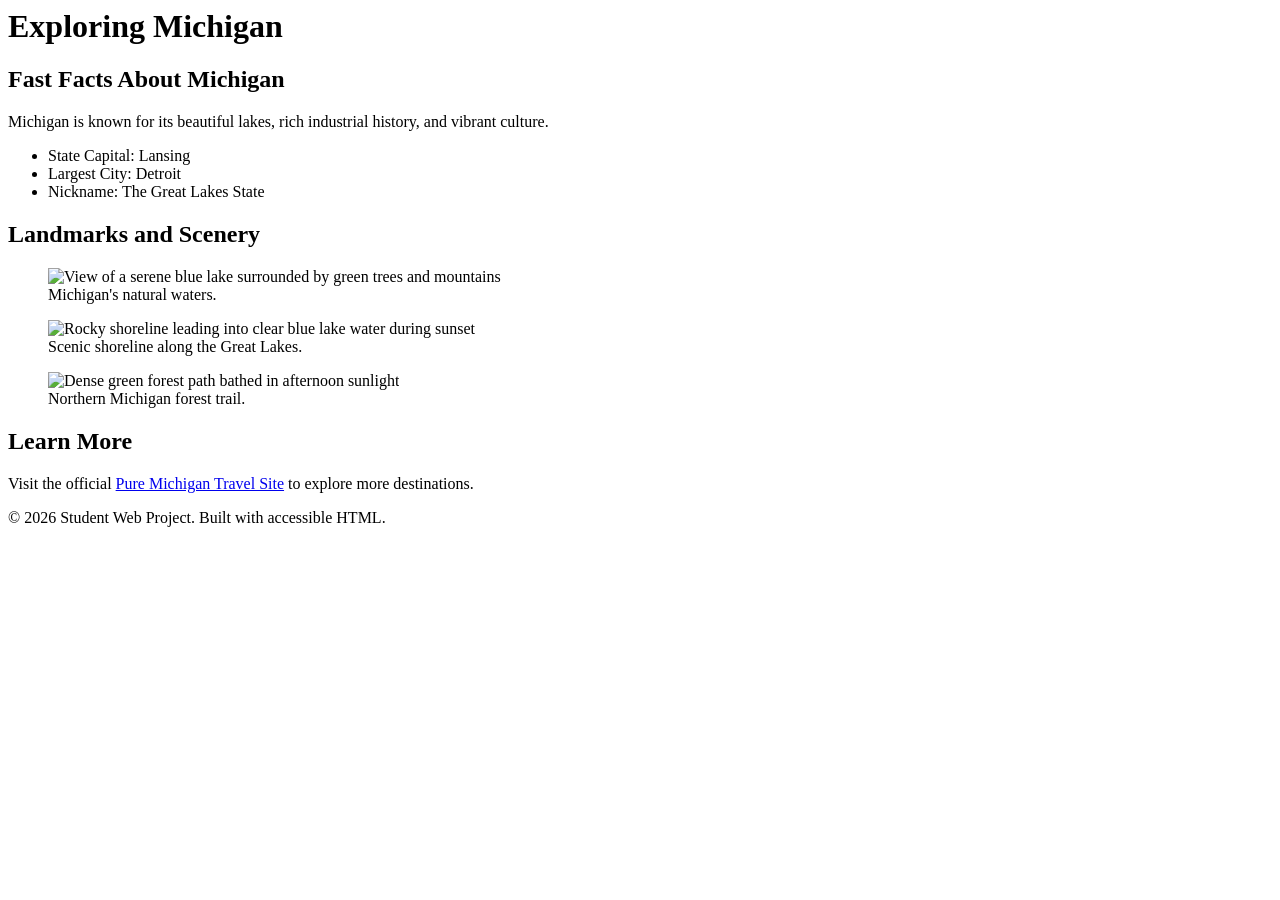
==== index.html @ 09c39133 "index.html This HTML document provides an overview of Michigan, including its facts, landmarks, and " ====
<!DOCTYPEDOCTYPE html>
    <html lang="en">

    <head>
        <meta charset="UTF-8">
        <meta name="viewport" content="width=device-width, initial-scale=1.0">
        <title>Exploring Michigan: The Great Lakes State</title>
    </head>

    <body>

        <!-- Semantic Tag 1: <header> -->
        <header>
            <h1>Exploring Michigan</h1>
        </header>

        <!-- Semantic Tag 2: <main> -->
        <main>
            <section>
                <h2>Fast Facts About Michigan</h2>
                <p>Michigan is known for its beautiful lakes, rich industrial history, and vibrant culture.</p>

                <!-- List with at least three items -->
                <ul>
                    <li>State Capital: Lansing</li>
                    <li>Largest City: Detroit</li>
                    <li>Nickname: The Great Lakes State</li>
                </ul>
            </section>

            <!-- Semantic Tag 3: <article> -->
            <article>
                <h2>Landmarks and Scenery</h2>

                <!-- Image 1 with descriptive alt text -->
                <figure>
                    <img src="https://picsum.photos/id/1015/400/250"
                        alt="View of a serene blue lake surrounded by green trees and mountains">
                    <figcaption>Michigan's natural waters.</figcaption>
                </figure>

                <!-- Image 2 with descriptive alt text -->
                <figure>
                    <img src="https://picsum.photos/id/1018/400/250"
                        alt="Rocky shoreline leading into clear blue lake water during sunset">
                    <figcaption>Scenic shoreline along the Great Lakes.</figcaption>
                </figure>

                <!-- Image 3 with descriptive alt text -->
                <figure>
                    <img src="https://picsum.photos/id/1039/400/250"
                        alt="Dense green forest path bathed in afternoon sunlight">
                    <figcaption>Northern Michigan forest trail.</figcaption>
                </figure>
            </article>

            <section>
                <h2>Learn More</h2>
                <!-- Valid external link -->
                <p>
                    Visit the official
                    <a href="https://www.michigan.org" target="_blank" rel="noopener">Pure Michigan Travel Site</a>
                    to explore more destinations.
                </p>
            </section>
        </main>

        <!-- Semantic Tag 4 (Bonus): <footer> -->
        <footer>
            <p>&copy; 2026 Student Web Project. Built with accessible HTML.</p>
        </footer>

    </body>

    </html>
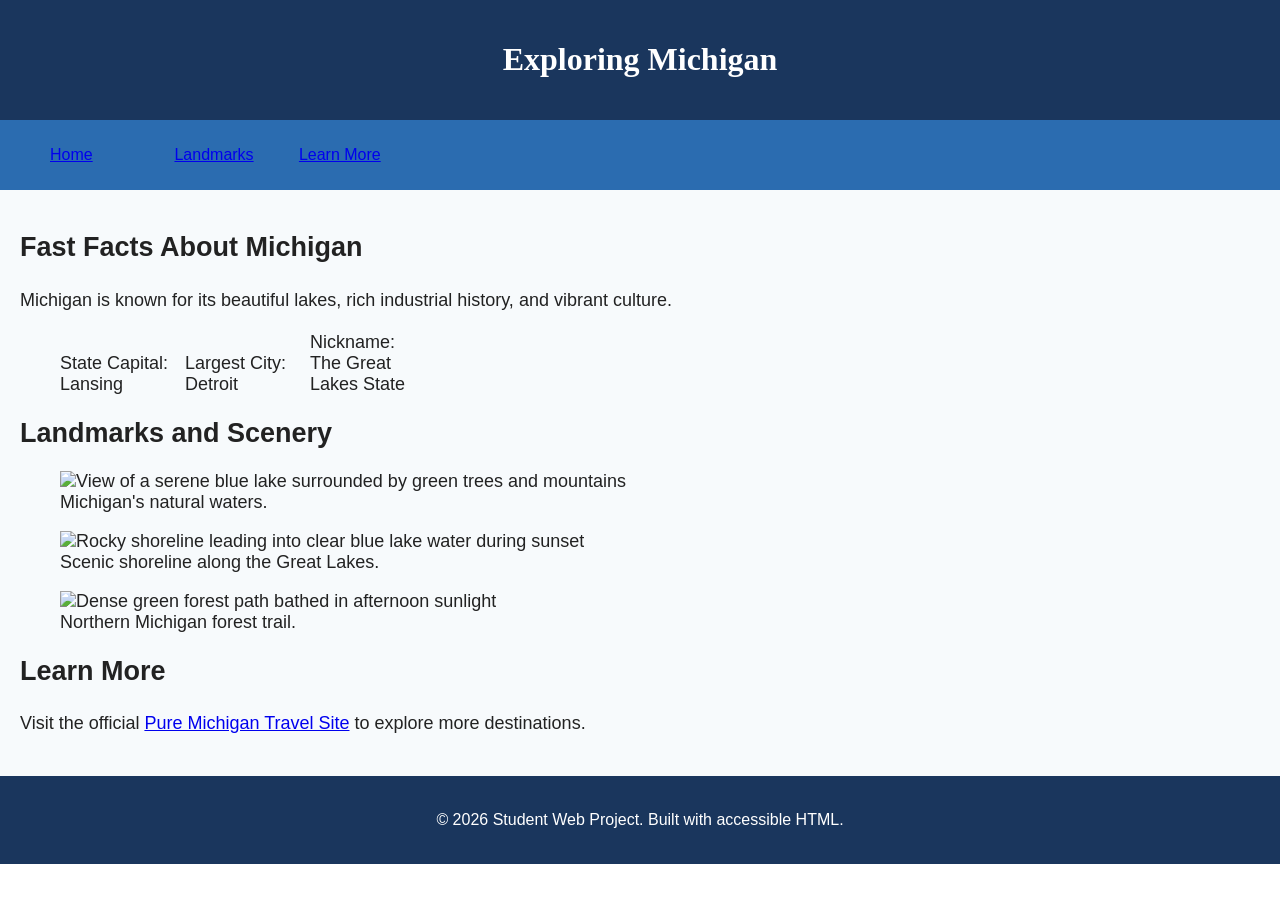
==== commit 1ef8887d: "Create index.html for Michigan exploration webpage This HTML file provides a structured layout for a" ====
--- a/index.html
+++ b/index.html
@@ -1,75 +1,86 @@
-<!DOCTYPEDOCTYPE html>
-    <html lang="en">
+<!DOCTYPE html>
+<html lang="en">
 
-    <head>
-        <meta charset="UTF-8">
-        <meta name="viewport" content="width=device-width, initial-scale=1.0">
-        <title>Exploring Michigan: The Great Lakes State</title>
-    </head>
+<head>
+    <meta charset="UTF-8">
+    <meta name="viewport" content="width=device-width, initial-scale=1.0">
+    <title>Exploring Michigan: The Great Lakes State</title>
+    <!-- Step 1: Link your single CSS stylesheet here -->
+    <link rel="stylesheet" href="style.css">
+</head>
 
-    <body>
+<body>
 
-        <!-- Semantic Tag 1: <header> -->
-        <header>
-            <h1>Exploring Michigan</h1>
-        </header>
+    <!-- Semantic Tag 1: <header> -->
+    <header>
+        <h1>Exploring Michigan</h1>
+    </header>
 
-        <!-- Semantic Tag 2: <main> -->
-        <main>
-            <section>
-                <h2>Fast Facts About Michigan</h2>
-                <p>Michigan is known for its beautiful lakes, rich industrial history, and vibrant culture.</p>
+    <!-- Added <nav> tag so your CSS rule in Step 5 applies -->
+    <nav>
+        <ul>
+            <li><a href="#">Home</a></li>
+            <li><a href="#">Landmarks</a></li>
+            <li><a href="#">Learn More</a></li>
+        </ul>
+    </nav>
 
-                <!-- List with at least three items -->
-                <ul>
-                    <li>State Capital: Lansing</li>
-                    <li>Largest City: Detroit</li>
-                    <li>Nickname: The Great Lakes State</li>
-                </ul>
-            </section>
+    <!-- Semantic Tag 2: <main> -->
+    <main>
+        <section>
+            <h2>Fast Facts About Michigan</h2>
+            <p>Michigan is known for its beautiful lakes, rich industrial history, and vibrant culture.</p>
 
-            <!-- Semantic Tag 3: <article> -->
-            <article>
-                <h2>Landmarks and Scenery</h2>
+            <!-- List styled by your CSS rule in Step 8 -->
+            <ul>
+                <li>State Capital: Lansing</li>
+                <li>Largest City: Detroit</li>
+                <li>Nickname: The Great Lakes State</li>
+            </ul>
+        </section>
 
-                <!-- Image 1 with descriptive alt text -->
-                <figure>
-                    <img src="https://picsum.photos/id/1015/400/250"
-                        alt="View of a serene blue lake surrounded by green trees and mountains">
-                    <figcaption>Michigan's natural waters.</figcaption>
-                </figure>
+        <!-- Semantic Tag 3: <article> -->
+        <article>
+            <h2>Landmarks and Scenery</h2>
 
-                <!-- Image 2 with descriptive alt text -->
-                <figure>
-                    <img src="https://picsum.photos/id/1018/400/250"
-                        alt="Rocky shoreline leading into clear blue lake water during sunset">
-                    <figcaption>Scenic shoreline along the Great Lakes.</figcaption>
-                </figure>
+            <!-- Image 1 with descriptive alt text -->
+            <figure>
+                <img src="https://picsum.photos/id/1015/400/250"
+                    alt="View of a serene blue lake surrounded by green trees and mountains">
+                <figcaption>Michigan's natural waters.</figcaption>
+            </figure>
 
-                <!-- Image 3 with descriptive alt text -->
-                <figure>
-                    <img src="https://picsum.photos/id/1039/400/250"
-                        alt="Dense green forest path bathed in afternoon sunlight">
-                    <figcaption>Northern Michigan forest trail.</figcaption>
-                </figure>
-            </article>
+            <!-- Image 2 with descriptive alt text -->
+            <figure>
+                <img src="https://picsum.photos/id/1018/400/250"
+                    alt="Rocky shoreline leading into clear blue lake water during sunset">
+                <figcaption>Scenic shoreline along the Great Lakes.</figcaption>
+            </figure>
 
-            <section>
-                <h2>Learn More</h2>
-                <!-- Valid external link -->
-                <p>
-                    Visit the official
-                    <a href="https://www.michigan.org" target="_blank" rel="noopener">Pure Michigan Travel Site</a>
-                    to explore more destinations.
-                </p>
-            </section>
-        </main>
+            <!-- Image 3 with descriptive alt text -->
+            <figure>
+                <img src="https://picsum.photos/id/1039/400/250"
+                    alt="Dense green forest path bathed in afternoon sunlight">
+                <figcaption>Northern Michigan forest trail.</figcaption>
+            </figure>
+        </article>
 
-        <!-- Semantic Tag 4 (Bonus): <footer> -->
-        <footer>
-            <p>&copy; 2026 Student Web Project. Built with accessible HTML.</p>
-        </footer>
+        <section>
+            <h2>Learn More</h2>
+            <!-- Valid external link -->
+            <p>
+                Visit the official
+                <a href="https://www.michigan.org" target="_blank" rel="noopener">Pure Michigan Travel Site</a>
+                to explore more destinations.
+            </p>
+        </section>
+    </main>
 
-    </body>
+    <!-- Semantic Tag 4: <footer> -->
+    <footer>
+        <p>&copy; 2026 Student Web Project. Built with accessible HTML.</p>
+    </footer>
 
-    </html>
+</body>
+
+</html>
--- a/style.css
+++ b/style.css
@@ -0,0 +1,53 @@
+/* Step 3: Style the body tag */
+body {
+  font-family: Arial, Helvetica, sans-serif;
+  font-size: 16px;
+  margin: 0;
+  padding: 0;
+  color: #222222; /* Dark text for high contrast */
+}
+
+/* Step 4: Style the header tag */
+header {
+  background-color: #1a365d; /* Dark navy */
+  padding: 20px;
+}
+
+/* Step 5: Style the nav tag */
+nav {
+  background-color: #2b6cb0; /* Medium blue */
+  padding: 10px;
+}
+
+/* Step 6: Style the main tag */
+main {
+  background-color: #f7fafc; /* Very light gray/white background */
+  font-size: 18px;
+  padding: 20px;
+}
+
+/* Step 7: Style the footer tag */
+footer {
+  background-color: #1a365d; /* Matches header */
+  color: #ffffff;
+  padding: 15px;
+  text-align: center;
+}
+
+/* Step 8: Style the li tag (Required: display and width) */
+li {
+  display: inline-block;
+  width: 120px;
+}
+
+/* Step 9: Style the h1 tag */
+h1 {
+  text-align: center;
+  font-family: 'Georgia', serif;
+  color: #ffffff; /* High contrast against dark header */
+}
+
+/* Step 10: Style the p tag */
+p {
+  line-height: 1.6;
+}
